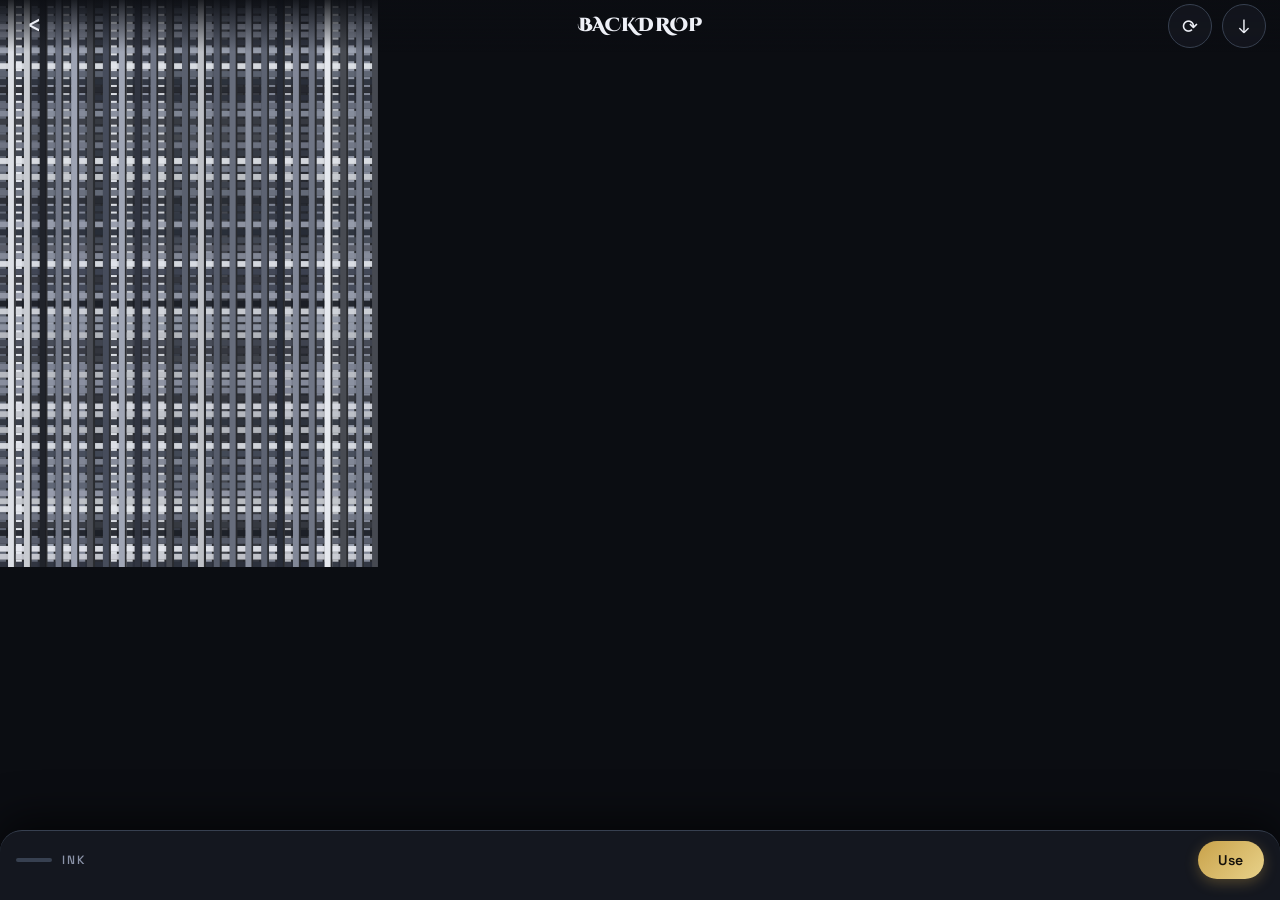
==== background-lab/index.html @ ddad603a "Unzip archive" ====
<!DOCTYPE html>
<html lang="en">
<head>
<meta charset="UTF-8">
<meta name="viewport" content="width=device-width, initial-scale=1, viewport-fit=cover">
<meta name="theme-color" content="#0b0d12">
<title>Backdrop</title>
<link rel="stylesheet" href="backdrop.css">
</head>
<body>
<div class="appWrap">

  <canvas id="mainCanvas"></canvas>

  <div class="topBar">
    <a class="homeBtn" href="../index.html" aria-label="Back to Math Gen" title="Back to Math Gen">&#8249;</a>
    <span class="topTitle">Backdrop</span>
    <button id="btnRandomize" class="iconBtn" title="Randomize">⟳</button>
    <button id="btnExport" class="iconBtn" title="Save image">↓</button>
  </div>

  <div class="sheet" id="sheet">
    <div class="sheetHandle" id="sheetHandle">
      <div class="sheetPill"></div>
      <span class="sheetLabel" id="sheetLabel">Woven</span>
      <button id="btnGenerate" class="generateBtn">Use</button>
    </div>
    <div class="settingsList" id="settingsList">

      <!-- STYLE -->
      <div class="settingsGroup">
        <div class="groupLabel">Style</div>

        <div class="settingRow" data-key="style">
          <div class="settingRowInner"><span class="settingName">Style</span><span class="settingVal" id="styleVal">Weave</span></div>
          <div class="settingControl">
            <select id="style" class="bigSelect">
              <optgroup label="Woven">
                <option value="weave" selected>Multicolour weave</option>
                <option value="tartan">Tartan</option>
                <option value="plaid">Plaid</option>
                <option value="herringbone">Herringbone</option>
                <option value="twill">Twill</option>
                <option value="basket">Basket weave</option>
                <option value="ikat">Ikat</option>
                <option value="kilim">Kilim</option>
                <option value="shibori">Shibori</option>
                <option value="damask">Damask</option>
                <option value="jacquard">Jacquard</option>
              </optgroup>
              <optgroup label="Paper and print">
                <option value="cyanotype">Cyanotype</option>
                <option value="paper">Cold-press paper</option>
                <option value="suminagashi">Suminagashi</option>
              </optgroup>
              <optgroup label="Geometric">
                <option value="grid">Grid</option>
                <option value="dots">Dot screen</option>
              </optgroup>
              <optgroup label="Light">
                <option value="glow">Radial glow</option>
                <option value="smoke">Smoke</option>
              </optgroup>
              <optgroup label="Intricate">
                <option value="guilloche">Guilloche engraving</option>
                <option value="starquilt">Star quilt</option>
                <option value="filament">Marbled filament</option>
                <option value="moire">Moiré interference</option>
              </optgroup>
              <optgroup label="Symmetric">
                <option value="quasicrystal">Quasicrystal</option>
                <option value="hyperbolic">Hyperbolic tiling</option>
                <option value="cymatic">Cymatic plate</option>
                <option value="kaleido">Kaleidoscope fold</option>
                <option value="rosewindow">Rose window</option>
                <option value="peacock">Peacock plume</option>
                <option value="harmonograph">Harmonograph rosette</option>
                <option value="cosmati">Cosmati floor</option>
              </optgroup>
            </select>
            <button id="btnShuffleStyle" class="wideBtn" type="button">Pick a style for me</button>
          </div>
        </div>

        <div class="settingRow" data-key="seed">
          <div class="settingRowInner"><span class="settingName">Seed</span><span class="settingVal" id="seedVal">backdrop</span></div>
          <div class="settingControl">
            <input type="text" id="seed" class="bigText" value="backdrop" autocomplete="off" spellcheck="false">
            <button id="btnNewSeed" class="wideBtn" type="button">New seed</button>
            <p class="settingHint">Same seed and same settings always give the same background.</p>
          </div>
        </div>
      </div>

      <!-- STYLE DETAIL (only shown for styles that have their own settings) -->
      <div class="settingsGroup" id="styleDetailGroup" hidden>
        <div class="groupLabel">Style detail</div>
        <div id="styleDetailRows"></div>
      </div>

      <!-- COMPOSITION -->
      <div class="settingsGroup">
        <div class="groupLabel">Composition</div>

        <div class="settingRow" data-key="scale">
          <div class="settingRowInner"><span class="settingName">Scale</span><span class="settingVal" id="scaleVal">50</span></div>
          <div class="settingControl">
            <input type="range" id="scale" min="0" max="100" step="1" value="50" class="bigSlider">
            <p class="settingHint">Size of the pattern. Low is fine and dense, high is broad.</p>
          </div>
        </div>

        <div class="settingRow" data-key="rotation">
          <div class="settingRowInner"><span class="settingName">Rotation</span><span class="settingVal" id="rotationVal">0°</span></div>
          <div class="settingControl">
            <input type="range" id="rotation" min="0" max="90" step="5" value="0" class="bigSlider">
          </div>
        </div>
      </div>

      <!-- COLOUR -->
      <div class="settingsGroup">
        <div class="groupLabel">Colour</div>

        <div class="settingRow" data-key="palette">
          <div class="settingRowInner"><span class="settingName">Palette</span><span class="settingVal" id="paletteVal">Ink</span></div>
          <div class="settingControl">
            <select id="palette" class="bigSelect">
              <option value="ink" selected>Ink</option>
              <option value="forest">Forest</option>
              <option value="linen">Linen</option>
              <option value="indigo">Indigo</option>
              <option value="clay">Clay</option>
              <option value="slate">Slate</option>
              <option value="sage">Sage</option>
              <option value="plum">Plum</option>
              <option value="wheat">Wheat</option>
              <option value="rust">Rust</option>
              <option value="ice">Ice</option>
              <option value="paper">Paper</option>
              <option value="carbon">Carbon</option>
              <option value="blush">Blush</option>
            </select>
            <div class="swatchGrid" id="swatchGrid"></div>
          </div>
        </div>

        <div class="settingRow" data-key="colors">
          <div class="settingRowInner"><span class="settingName">Colours</span><span class="settingVal" id="colorsVal">6</span></div>
          <div class="settingControl">
            <input type="range" id="colors" min="2" max="6" step="1" value="6" class="bigSlider">
            <p class="settingHint">How many colours from the palette to use.</p>
          </div>
        </div>

        <div class="settingRow" data-key="contrast">
          <div class="settingRowInner"><span class="settingName">Contrast ceiling</span><span class="settingVal" id="contrastVal">60</span></div>
          <div class="settingControl">
            <input type="range" id="contrast" min="0" max="100" step="5" value="60" class="bigSlider">
            <p class="settingHint">Keeps the background quiet enough that fine artwork still reads on top.</p>
          </div>
        </div>
      </div>

      <!-- TEXTURE AND LIGHT -->
      <div class="settingsGroup">
        <div class="groupLabel">Texture and light</div>

        <div class="settingRow" data-key="grain">
          <div class="settingRowInner"><span class="settingName">Grain</span><span class="settingVal" id="grainVal">0</span></div>
          <div class="settingControl">
            <input type="range" id="grain" min="0" max="100" step="5" value="0" class="bigSlider">
          </div>
        </div>

        <div class="settingRow" data-key="vignette">
          <div class="settingRowInner"><span class="settingName">Vignette</span><span class="settingVal" id="vignetteVal">0</span></div>
          <div class="settingControl">
            <input type="range" id="vignette" min="0" max="100" step="5" value="0" class="bigSlider">
          </div>
        </div>
      </div>

      <!-- SEND -->
      <div class="settingsGroup">
        <div class="groupLabel">Send to</div>

        <div class="settingRow" data-key="send">
          <div class="settingRowInner"><span class="settingName">Use as background</span><span class="settingVal" id="sendVal">—</span></div>
          <div class="settingControl">
            <button class="wideBtn" type="button" data-open="flow-field">Flow Field</button>
            <button class="wideBtn" type="button" data-open="inkwork-tiles">Inkwork Tiles</button>
            <button class="wideBtn" type="button" data-open="thicket">Thicket</button>
            <p class="settingHint">Opens that generator with this background already behind the artwork. The background is redrawn at the exact size you save.</p>
          </div>
        </div>
      </div>

      <!-- OUTPUT -->
      <div class="settingsGroup">
        <div class="groupLabel">Output</div>

        <div class="settingRow" data-key="size">
          <div class="settingRowInner"><span class="settingName">Size</span><span class="settingVal" id="sizeVal">Square</span></div>
          <div class="settingControl">
            <select id="size" class="bigSelect">
              <option value="square">Square 1500×1500</option>
              <option value="portrait" selected>Portrait 1080×1620</option>
              <option value="a17">Samsung A17 1080×2340</option>
              <option value="landscape">Landscape 1920×1080</option>
              <option value="large">Large 3000×3000</option>
              <option value="print">Print 4000×4000</option>
              <option value="phone">My phone 1080×2400</option>
            </select>
          </div>
        </div>

        <div class="settingRow" data-key="filename">
          <div class="settingRowInner"><span class="settingName">File name</span><span class="settingVal" id="filenameVal">backdrop</span></div>
          <div class="settingControl">
            <input type="text" id="filename" class="bigText" value="backdrop" autocomplete="off" spellcheck="false">
          </div>
        </div>
      </div>

    </div>
  </div>

  <!-- handoff panel -->
  <div class="handoff" id="handoff">
    <div class="handoffBody">
      <div class="handoffTitle">Open in which tool?</div>
      <div class="handoffNote">This background is saved and will sit behind the artwork. You can change it there.</div>
      <button class="handoffBtn" data-open="flow-field"><span>Flow Field</span><small>8 styles</small></button>
      <button class="handoffBtn" data-open="inkwork-tiles"><span>Inkwork Tiles</span><small>11 styles</small></button>
      <button class="handoffBtn" data-open="thicket"><span>Thicket</span><small>10 styles</small></button>
      <button class="handoffClose" id="handoffClose" type="button">Not now</button>
    </div>
  </div>

  <div class="toast" id="toast"></div>
</div>

<script src="../shared/backdrop-engine.js"></script>
<script src="backdrop-app.js"></script>
</body>
</html>
---- background-lab/backdrop.css ----
/* Backdrop — background generator.
   Same shell as the other three tools: full-bleed canvas, top bar, bottom sheet.
   Colours are the neutral dark set; the accent is a warm sand that reads against
   every palette the tool can produce. */
@font-face {
  font-family: "BackdropTitle";
  font-style: normal;
  font-weight: 900;
  font-display: swap;
  src: url("../fonts/cinzeldecorative.woff2") format("woff2");
  unicode-range: U+0000-00FF, U+0131, U+0152-0153, U+02BB-02BC, U+02C6, U+02DA,
    U+02DC, U+0304, U+0308, U+0329, U+2000-206F, U+20AC, U+2122, U+2191, U+2193,
    U+2212, U+2215, U+FEFF, U+FFFD;
}
@font-face {
  font-family: "BackdropUI";
  font-style: normal;
  font-weight: 400 700;
  font-display: swap;
  src: url("../fonts/spacegrotesk.woff2") format("woff2");
  unicode-range: U+0000-00FF, U+0131, U+0152-0153, U+02BB-02BC, U+02C6, U+02DA,
    U+02DC, U+0304, U+0308, U+0329, U+2000-206F, U+20AC, U+2122, U+2191, U+2193,
    U+2212, U+2215, U+FEFF, U+FFFD;
}

:root {
  --bg: #0b0d12;
  --panel: #14171f;
  --panel-2: #1a1e28;
  --panel-3: #222735;
  --border: #262b38;
  --border-strong: #374050;
  --text: #eef0f7;
  --text-dim: #8b93a8;
  --text-dimmer: #5d6379;
  --accent: #c9a24a;
  --accent-bright: #e8d28a;
  --accent-glow: rgba(201, 162, 74, 0.32);
  --danger: #ff8a7a;
  --sheet-radius: 22px;
  --row-h: 56px;
  --sheet-open-h: 64vh;
  --sheet-open-h: 64dvh;
}

*, *::before, *::after { box-sizing: border-box; margin: 0; padding: 0; -webkit-tap-highlight-color: transparent; }
button, input, select, textarea { font-family: inherit; color: inherit; }

html, body {
  width: 100%; height: 100%;
  overflow: hidden;
  background: var(--bg);
  color: var(--text);
  font-family: "BackdropUI", -apple-system, BlinkMacSystemFont, "Segoe UI", Roboto, sans-serif;
  -webkit-font-smoothing: antialiased;
  touch-action: manipulation;
}

.appWrap { position: fixed; inset: 0; overflow: hidden; }
#mainCanvas { position: absolute; top: 0; left: 0; width: 100%; height: 100%; object-fit: contain; display: block; }

/* top bar */
.topBar {
  position: absolute; top: 0; left: 0; right: 0;
  height: calc(52px + env(safe-area-inset-top, 0px));
  padding: env(safe-area-inset-top, 0px) 14px 0;
  display: flex; align-items: center; justify-content: flex-end; gap: 10px;
  background: linear-gradient(to bottom, rgba(11, 13, 18, 0.9) 0%, transparent 100%);
  z-index: 50;
}
/* Back to the hub. Pinned left so the title can stay centred on the screen. */
.homeBtn {
  position: absolute;
  left: 14px; top: calc(env(safe-area-inset-top, 0px) + 4px);
  text-decoration: none;
  width: 40px;
  height: 40px;
  display: flex;
  align-items: center;
  justify-content: center;
  font-size: 1.75rem;
  line-height: 1;
  padding-bottom: 4px;
  color: var(--text);
  border-radius: 50%;
}
/* Centred on the screen, not in the space left of the buttons. */
.topTitle {
  position: absolute; left: 50%; transform: translateX(-50%);
  text-align: center; pointer-events: none;
  font-family: "BackdropTitle", Georgia, serif;
  font-size: clamp(0.92rem, 4.4vw, 1.18rem);
  font-weight: 900;
  letter-spacing: 0.06em;
  text-transform: uppercase;
  letter-spacing: 0.01em;
  line-height: 1.2;
  color: var(--text);
  white-space: nowrap;
}
.iconBtn {
  width: 44px; height: 44px;
  border-radius: 50%;
  border: 1px solid var(--border-strong);
  background: rgba(20, 23, 31, 0.85);
  color: var(--text);
  font-size: 1.2rem;
  display: flex; align-items: center; justify-content: center;
  cursor: pointer; flex-shrink: 0;
  transition: transform .1s ease;
}
.iconBtn:active { transform: scale(.9); }

/* sheet */
.sheet {
  position: absolute; bottom: 0; left: 0; right: 0;
  z-index: 100;
  display: flex; flex-direction: column;
  border-radius: var(--sheet-radius) var(--sheet-radius) 0 0;
  background: var(--panel);
  border-top: 1px solid var(--border-strong);
  box-shadow: 0 -12px 40px rgba(0, 0, 0, .6);
  max-height: calc(var(--row-h) + 14px + env(safe-area-inset-bottom, 0px));
  transition: max-height .35s cubic-bezier(.32, .72, 0, 1);
  overflow: hidden;
}
.sheet.open { max-height: calc(var(--sheet-open-h) + env(safe-area-inset-bottom, 0px)); }
.sheetHandle {
  display: flex; align-items: center; gap: 10px;
  padding: 10px 16px; flex-shrink: 0;
  cursor: pointer; user-select: none; -webkit-user-select: none;
}
.sheetPill { width: 36px; height: 4px; border-radius: 2px; background: var(--border-strong); flex-shrink: 0; }
.sheetLabel {
  flex: 1;
  font-size: 0.75rem; font-weight: 500;
  color: var(--text-dim);
  letter-spacing: 0.16em; text-transform: uppercase;
}
.generateBtn {
  background: linear-gradient(135deg, var(--accent), var(--accent-bright));
  color: #14100a;
  border: none; border-radius: 20px;
  padding: 10px 20px;
  font-size: 0.88rem; font-weight: 600;
  cursor: pointer; letter-spacing: 0.05em;
  box-shadow: 0 4px 14px var(--accent-glow);
  flex-shrink: 0;
  transition: transform .1s ease;
}
.generateBtn:active { transform: scale(.95); }

/* settings list */
.settingsList {
  flex: 1; overflow-y: auto; overflow-x: hidden;
  -webkit-overflow-scrolling: touch;
  overscroll-behavior: contain;
  padding-bottom: env(safe-area-inset-bottom, 0px);
}
.settingsList::-webkit-scrollbar { display: none; }
.settingsGroup { margin-bottom: 2px; }
.groupLabel {
  font-family: "BackdropTitle", Georgia, serif;
  font-size: 0.78rem; font-weight: 600;
  text-transform: uppercase; letter-spacing: 0.16em;
  color: var(--accent);
  padding: 12px 16px 5px;
  border-bottom: 1px solid var(--border);
}
.settingRow { border-bottom: 1px solid var(--border); cursor: pointer; overflow: hidden; }
.settingRow:last-child { border-bottom: none; }
.settingRow:active .settingRowInner { background: var(--panel-3); }
.settingRowInner {
  display: flex; align-items: center; justify-content: space-between;
  min-height: var(--row-h); padding: 0 16px; gap: 12px;
  transition: background .12s ease;
}
.settingName { font-size: 0.95rem; font-weight: 500; flex: 1; }
.settingVal {
  font-size: 0.83rem; font-weight: 600;
  color: var(--accent-bright);
  background: var(--panel-3);
  border-radius: 999px;
  padding: 3px 12px;
  font-variant-numeric: tabular-nums;
  min-width: 44px; text-align: center;
  white-space: nowrap; max-width: 55%;
  overflow: hidden; text-overflow: ellipsis;
}
.colorDot { width: 28px; height: 28px; border-radius: 50%; border: 2px solid var(--border-strong); flex-shrink: 0; }
.settingControl { display: none; padding: 4px 16px 18px; }
.settingRow.active .settingControl { display: block; }
.settingRow.active .settingRowInner { background: var(--panel-2); }
.settingRow.active .settingName { color: var(--accent-bright); }
.settingHint { margin-top: 10px; font-size: 0.8rem; line-height: 1.5; color: var(--text-dim); }
.settingRow.dimmed .settingName, .settingRow.dimmed .colorDot { opacity: .35; }

/* slider */
.bigSlider {
  -webkit-appearance: none; appearance: none;
  width: 100%; height: 48px;
  background: transparent; cursor: pointer;
  touch-action: pan-x; display: block;
}
.bigSlider::-webkit-slider-runnable-track {
  height: 6px; border-radius: 3px;
  background: var(--panel-3);
  border: 1px solid var(--border);
}
.bigSlider::-webkit-slider-thumb {
  -webkit-appearance: none; appearance: none;
  width: 26px; height: 26px; border-radius: 50%;
  background: var(--accent); border: 2px solid var(--accent-bright);
  margin-top: -11px;
  box-shadow: 0 2px 8px rgba(0, 0, 0, .5);
}
.bigSlider::-moz-range-track { height: 6px; border-radius: 3px; background: var(--panel-3); }
.bigSlider::-moz-range-thumb {
  width: 22px; height: 22px; border-radius: 50%;
  background: var(--accent); border: 2px solid var(--accent-bright);
}

/* select and text */
.bigSelect {
  width: 100%;
  background: var(--panel-3);
  border: 1px solid var(--border-strong);
  color: var(--text);
  border-radius: 12px;
  padding: 14px 36px 14px 14px;
  font-size: 0.98rem; font-weight: 500;
  cursor: pointer;
  appearance: none; -webkit-appearance: none;
  background-image:
    linear-gradient(45deg, transparent 50%, var(--text-dim) 50%),
    linear-gradient(135deg, var(--text-dim) 50%, transparent 50%);
  background-position: calc(100% - 16px) calc(50% - 2px), calc(100% - 11px) calc(50% - 2px);
  background-size: 5px 5px, 5px 5px;
  background-repeat: no-repeat;
  outline: none;
}
.bigSelect:focus { border-color: var(--accent); }
.bigText {
  width: 100%;
  background: var(--panel-3);
  border: 1px solid var(--border-strong);
  color: var(--text);
  border-radius: 12px;
  padding: 14px;
  font-size: 16px; font-weight: 500;
  outline: none;
}
.bigText:focus { border-color: var(--accent); }

/* buttons inside rows */
.wideBtn {
  width: 100%; margin-top: 10px;
  background: var(--panel-3);
  border: 1px solid var(--border-strong);
  color: var(--text);
  border-radius: 12px;
  padding: 14px;
  font-size: 0.95rem; font-weight: 600;
  cursor: pointer;
  transition: transform .08s ease;
}
.wideBtn:active { transform: scale(.98); }
.wideBtn.primary {
  background: linear-gradient(135deg, var(--accent), var(--accent-bright));
  color: #14100a; border-color: transparent;
}

/* swatch grid for palettes */
.swatchGrid { display: grid; grid-template-columns: repeat(4, 1fr); gap: 8px; margin-top: 4px; }
.swatch {
  height: 44px; border-radius: 10px;
  border: 2px solid transparent;
  cursor: pointer; overflow: hidden;
  display: flex;
}
.swatch span { flex: 1; }
.swatch.on { border-color: var(--accent-bright); }

/* toast */
.toast {
  position: fixed; left: 50%; bottom: calc(90px + env(safe-area-inset-bottom, 0px));
  transform: translateX(-50%) translateY(10px);
  background: var(--panel-3);
  color: var(--text);
  border: 1px solid var(--border-strong);
  border-radius: 999px;
  padding: 10px 18px;
  font-size: 0.82rem;
  opacity: 0; pointer-events: none;
  transition: opacity .2s ease, transform .2s ease;
  z-index: 200;
  max-width: 80vw; text-align: center;
}
.toast.show { opacity: 1; transform: translateX(-50%) translateY(0); }

/* handoff panel */
.handoff {
  position: fixed; inset: 0;
  background: rgba(5, 6, 9, 0.82);
  display: none;
  align-items: flex-end;
  z-index: 300;
}
.handoff.show { display: flex; }
.handoffBody {
  width: 100%;
  background: var(--panel);
  border-radius: var(--sheet-radius) var(--sheet-radius) 0 0;
  border-top: 1px solid var(--border-strong);
  padding: 20px 18px calc(22px + env(safe-area-inset-bottom, 0px));
}
.handoffTitle {
  font-family: "BackdropTitle", Georgia, serif;
  font-size: 1.2rem; font-weight: 600;
  margin-bottom: 4px;
}
.handoffNote { font-size: 0.82rem; line-height: 1.5; color: var(--text-dim); margin-bottom: 16px; }
.handoffBtn {
  width: 100%;
  background: var(--panel-2);
  border: 1px solid var(--border-strong);
  color: var(--text);
  border-radius: 14px;
  padding: 16px;
  font-size: 1rem; font-weight: 600;
  text-align: left;
  cursor: pointer;
  margin-bottom: 9px;
  display: flex; justify-content: space-between; align-items: center;
}
.handoffBtn:active { background: var(--panel-3); }
.handoffBtn small { color: var(--text-dim); font-weight: 400; font-size: 0.76rem; }
.handoffClose {
  width: 100%; margin-top: 6px;
  background: none; border: none;
  color: var(--text-dim);
  font-size: 0.88rem;
  padding: 12px;
  cursor: pointer;
}
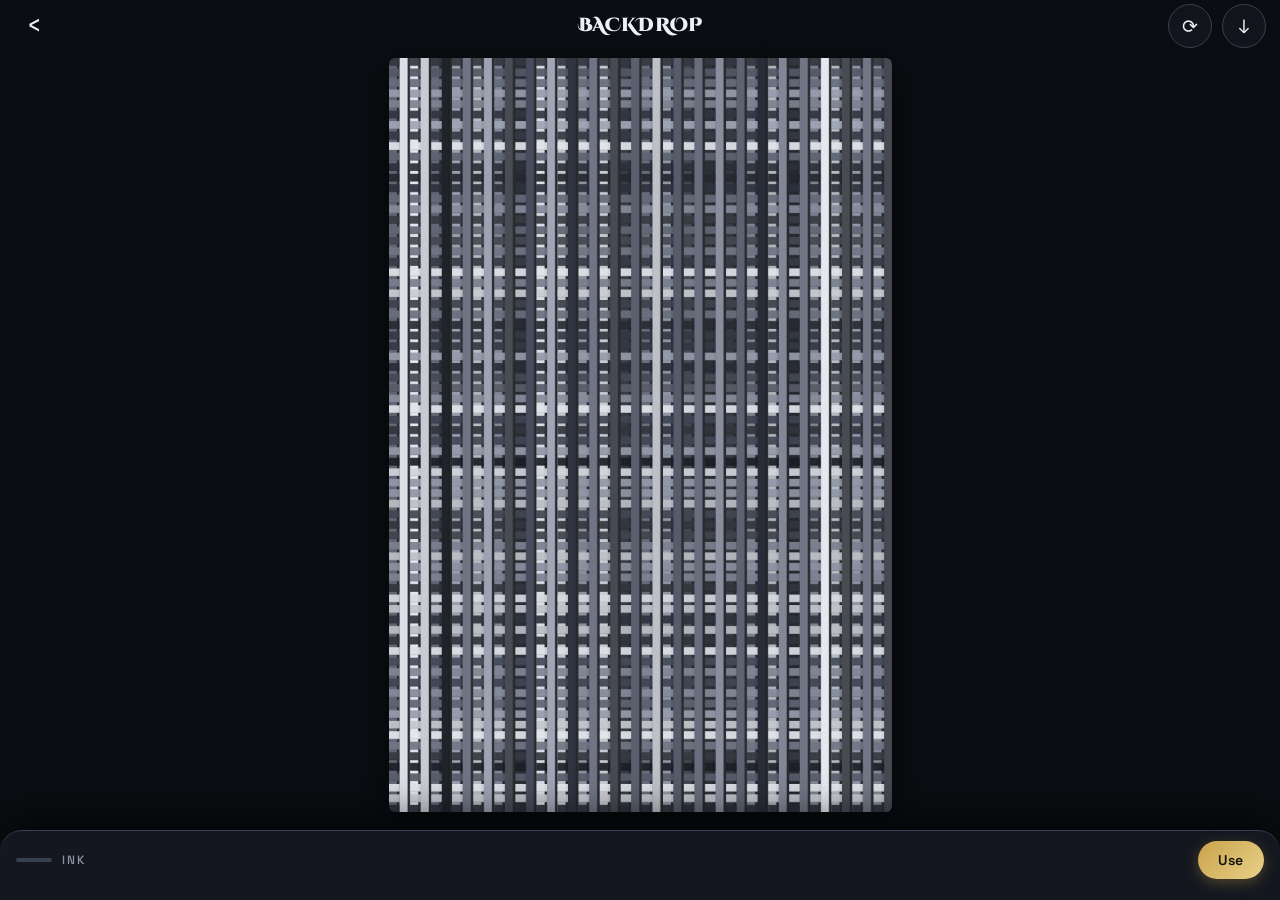
==== commit 38c72f86: "Unzip archive" ====
--- a/background-lab/index.html
+++ b/background-lab/index.html
@@ -242,6 +242,7 @@
 </div>
 
 <script src="../shared/backdrop-engine.js"></script>
+<script src="../shared/app-kit.js"></script>
 <script src="backdrop-app.js"></script>
 </body>
 </html>
--- a/background-lab/backdrop.css
+++ b/background-lab/backdrop.css
@@ -57,7 +57,18 @@
 }
 
 .appWrap { position: fixed; inset: 0; overflow: hidden; }
-#mainCanvas { position: absolute; top: 0; left: 0; width: 100%; height: 100%; object-fit: contain; display: block; }
+/* Position and size are set by backdrop-app.js so the artwork always fits the
+   space between the top bar and the sheet, at its own aspect ratio. */
+#mainCanvas {
+  position: absolute;
+  display: block;
+  border-radius: 6px;
+  box-shadow: 0 10px 40px rgba(0, 0, 0, 0.55);
+  transition: top 0.35s cubic-bezier(0.32, 0.72, 0, 1),
+              left 0.35s cubic-bezier(0.32, 0.72, 0, 1),
+              width 0.35s cubic-bezier(0.32, 0.72, 0, 1),
+              height 0.35s cubic-bezier(0.32, 0.72, 0, 1);
+}
 
 /* top bar */
 .topBar {
